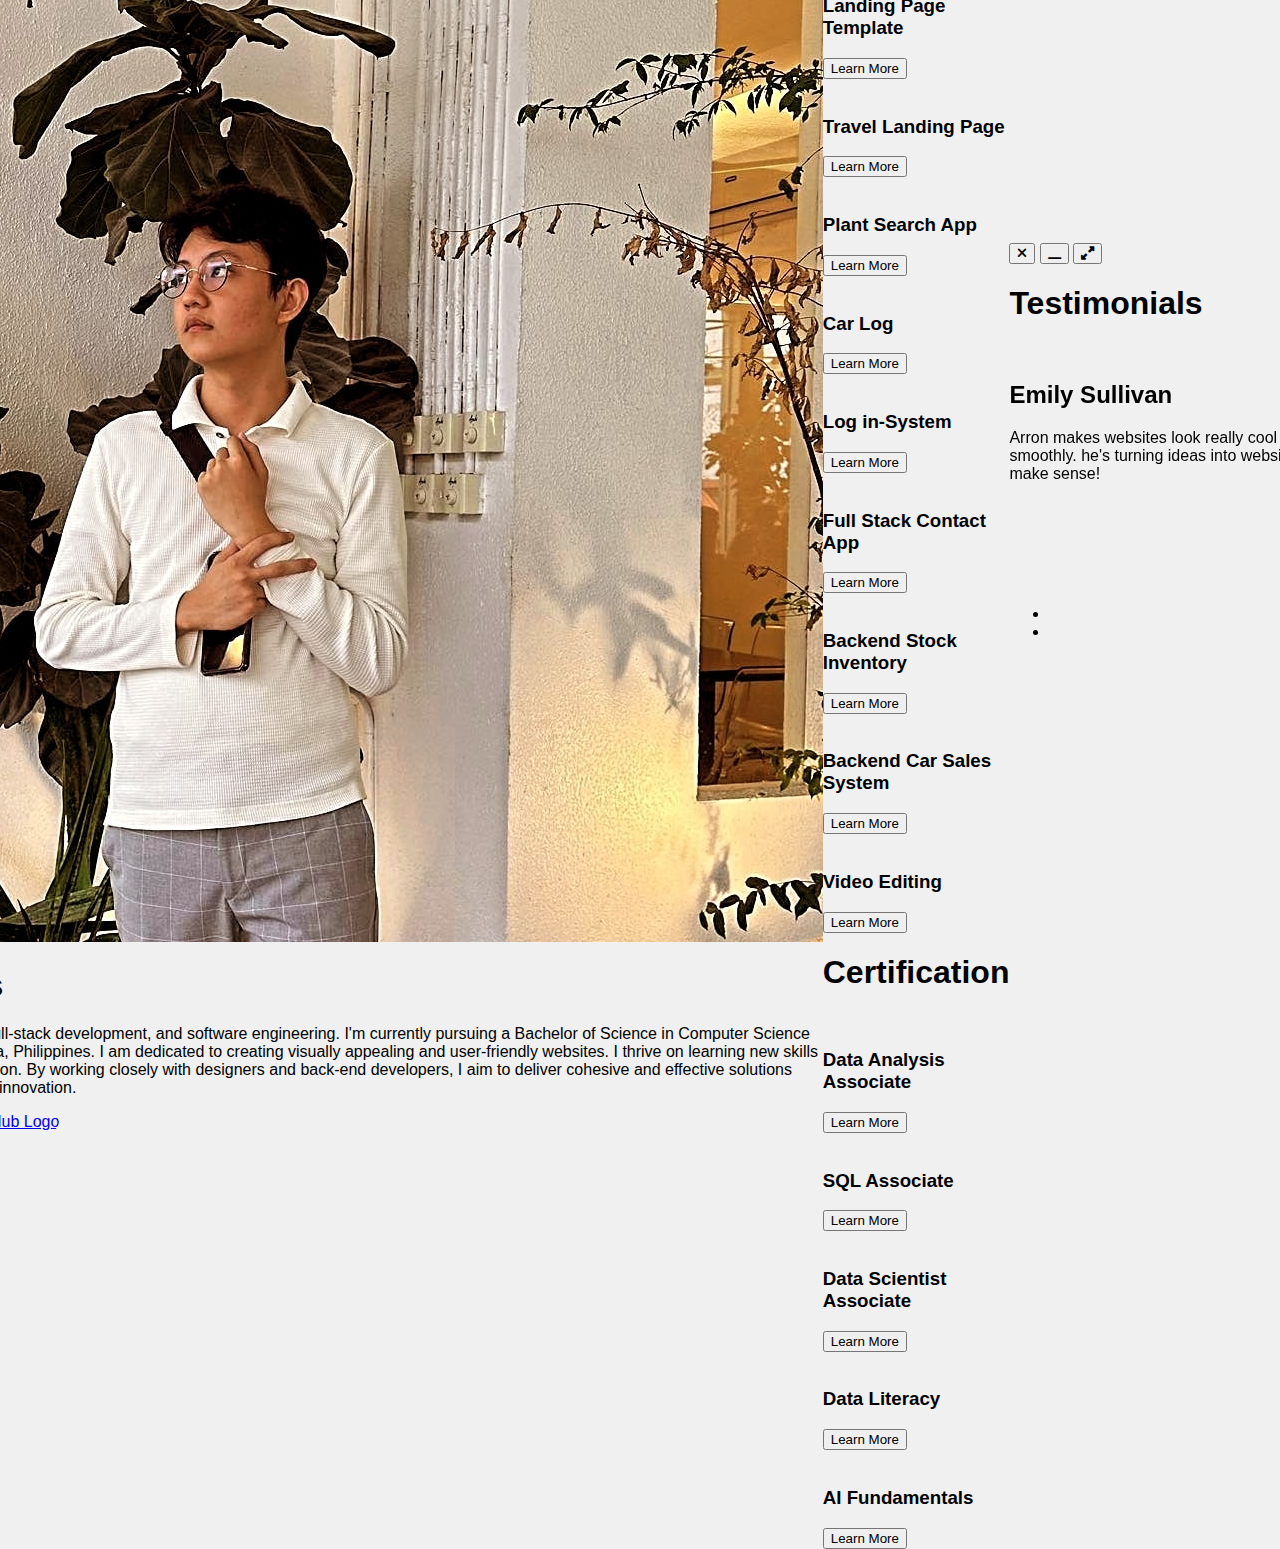
==== index.html @ 1fa1aa53 "Update index.html" ====
<!DOCTYPE html>
<html lang="en">

<head>
    <meta charset="UTF-8">
    <meta name="viewport" content="width=device-width, initial-scale=1.0">
    <title>Portfolio</title>
    <link rel="stylesheet" href="style.css">
    <link rel="stylesheet" href="https://cdnjs.cloudflare.com/ajax/libs/font-awesome/6.4.2/css/all.min.css">
    <link rel="stylesheet" href="https://cdn.jsdelivr.net/npm/swiper@11/swiper-bundle.min.css">

    <meta name="viewport" content="width=device-width, initial-scale=1.0">

    <style>
        body {
            font-family: Arial, sans-serif;
            display: flex;
            justify-content: center;
            align-items: center;
            height: 100vh;
            margin: 0;
            background-color: #f0f0f0;
        }

        .social-links {
            display: flex;
            gap: 20px;
        }

        .social-links a {
            display: inline-block;
            transition: transform 0.3s ease, box-shadow 0.3s ease;
        }

        .social-links a img {
            width: 30px;
            height: 30px;
            border-radius: 15px;
        }

        .social-links a:hover {
            transform: scale(1.1);
            box-shadow: 0 4px 8px rgba(0, 0, 0, 0.2);
        }
    </style>
    
</head>

<body>

    <body>
        <section>
            <div class="icon-container">
                <div class="icon-box about" data-modal="about">
                    <i class="fa-regular fa-address-card"></i>
                </div>
                <div class="icon-box projects" data-modal="projects">
                    <i class="fa-solid fa-laptop-code"></i>
                </div>
                <div class="icon-box testimonial" data-modal="testimonial">
                    <i class="fa-solid fa-users-rectangle"></i>
                </div>
                <div class="icon-box contact" data-modal="contact">
                    <i class="fa-solid fa-envelope"></i>
                </div>
            </div>
        </section>

        <div class="popup" id="about">
            <div class="popup-container">
                <div class="popup-header">
                    <div class="button-container">
                        <button class="close-btn circle-btn red">
                            <i class="fa-solid fa-xmark"></i>
                        </button>
                        <button class="close-btn circle-btn yellow">
                            <i class="fa-solid fa-window-minimize"></i>
                        </button>
                        <button class="maximize-btn circle-btn green">
                            <i class="fa-solid fa-up-right-and-down-left-from-center"></i>
                        </button>
                    </div>
                </div>
                <div class="popup-body about-container">
                    <div class="img-frame">
                        <img src="IMG_20240602_182649_114.jpg"
                            alt="" />
                    </div>
                    <div class="hero-content">
                        <h1>Arron Kian M. Parejas</h1>
                        <p>
                            I'm a freelancer specializing in video editing, full-stack development, and software engineering. 
                            I'm currently pursuing a Bachelor of Science in Computer Science at Holy Angel University in Angeles, 
                            Pampanga, Philippines. I am dedicated to creating visually appealing and user-friendly websites. 
                            I thrive on learning new skills and believe strongly in the power of collaboration. 
                            By working closely with designers and back-end developers, I aim to deliver cohesive and effective 
                            solutions that meet the highest standards of quality and innovation.
                        </p>
                    </div>
                    <div class="social-links">
                            <a href="https://www.facebook.com/arron.parejas" target="_blank">
                                <img src="https://upload.wikimedia.org/wikipedia/commons/5/51/Facebook_f_logo_%282019%29.svg" alt="Facebook Logo">
                            </a>
                            <a href="https://www.linkedin.com/in/arron-parejas-6711b6289/" target="_blank">
                                <img src="https://upload.wikimedia.org/wikipedia/commons/e/e8/Linkedin-logo-blue-In-square-40px.png" alt="LinkedIn Logo">
                            </a>
                            <a href="https://github.com/darknecrocities" target="_blank">
                                <img src="https://upload.wikimedia.org/wikipedia/commons/9/91/Octicons-mark-github.svg" alt="GitHub Logo">
                            </a>
                        </div>
                </div>
            </div>
        </div>

        <div class="popup" id="projects">
            <div class="popup-container">
                <div class="popup-header">
                    <div class="button-container">
                        <button class="close-btn circle-btn red">
                            <i class="fa-solid fa-xmark"></i>
                        </button>
                        <button class="close-btn circle-btn yellow">
                            <i class="fa-solid fa-window-minimize"></i>
                        </button>
                        <button class="maximize-btn circle-btn green">
                            <i class="fa-solid fa-up-right-and-down-left-from-center"></i>
                        </button>
                    </div>
                </div>

                <div class="popup-body">
                    <div class="skill-list">
                        <h1>Skills</h1>
                        <ul>
                            <li>HTML5</li>
                            <li>CSS3</li>
                            <li>Java Script</li>
                            <li>Java</li>
                            <li>Python</li>
                            <li>R</li>
                            <li>Ruby</li>
                            <li>SQL</li>
                            <li>Nodejs</li>
                            <li>React</li>
                            <li>Flask</li>
                            <li>Power BI</li>
                            <li>Tableu</li>
                            <li>Excel</li>
                            <li>Git</li>
                            <li>ChatGPT</li>
                            <li>Video Editor</li>
                        </ul>
                    </div>

                    <div class="project-container">
                        <h1>Projects</h1>
                        <div class="all-projects">
                            <div class="project-box">
                                <img src="https://github.com/ecemgo/mini-samples-great-tricks/assets/13468728/0c183f3d-cc94-4ed9-afea-4d33740dbf40"
                                    alt="" />
                                <div class="overlay">
                                    <h3>Adventure Landing Page</h3>
                                    <button class="more-btn">
                                        <span>Learn More</span>
                                    </button>
                                </div>
                            </div>

                            <div class="project-box">
                                <img src="https://github.com/ecemgo/mini-samples-great-tricks/assets/13468728/08c8b66f-7e24-42d9-848d-23e30f7e1968"
                                    alt="" />
                                <div class="overlay">
                                    <h3>Landing Page Template</h3>
                                    <button class="more-btn">
                                        <span>Learn More</span>
                                    </button>
                                </div>
                            </div>

                            <div class="project-box">
                                <img src="https://github.com/ecemgo/mini-samples-great-tricks/assets/13468728/d6e74bee-a0f6-416e-98cc-b0985caf507f"
                                    alt="" />
                                <div class="overlay">
                                    <h3>Travel Landing Page</h3>
                                    <button class="more-btn">
                                        <span>Learn More</span>
                                    </button>
                                </div>
                            </div>

                            <div class="project-box">
                                <img src="https://github.com/ecemgo/mini-samples-great-tricks/assets/13468728/28946a23-30af-4b36-b30b-e4a3e696aaf6"
                                    alt="" />
                                <div class="overlay">
                                    <h3>Plant Search App</h3>
                                    <button class="more-btn">
                                        <span>Learn More</span>
                                    </button>
                                </div>
                            </div>

                            <div class="project-box">
                                <img src="carlog.jpg"
                                    alt="" />
                                <div class="overlay">
                                    <h3>Car Log</h3>
                                    <button class="more-btn" onclick="window.location.href='https://github.com/darknecrocities/CarLog-Project'">
                                        <span>Learn More</span>
                                    </button>
                                </div>
                            </div>

                            <div class="project-box">
                                <img src="login.jpg"
                                    alt="" />
                                <div class="overlay">
                                    <h3> Log in-System </h3>
                                    <button class="more-btn" onclick="window.location.href='https://darknecrocities.github.io/Login-System/index.html'">
                                        <span>Learn More</span>
                                    </button>
                                </div>
                            </div>

                            <div class="project-box">
                                <img src="contact.jpg"
                                    alt="" />
                                <div class="overlay">
                                    <h3> Full Stack Contact App </h3>
                                    <button class="more-btn" onclick="window.location.href='https://github.com/darknecrocities/contact-app'">
                                        <span>Learn More</span>
                                    </button>
                                </div>
                            </div>

                            <div class="project-box">
                                <img src="inventory.png"
                                    alt="" />
                                <div class="overlay">
                                    <h3> Backend Stock Inventory </h3>
                                    <button class="more-btn" onclick="window.location.href='https://github.com/darknecrocities/Python-Inventory'">
                                        <span>Learn More</span>
                                    </button>
                                </div>
                            </div>

                            <div class="project-box">
                                <img src="districtcarsale.jpg"
                                    alt="" />
                                <div class="overlay">
                                    <h3> Backend Car Sales System </h3>
                                    <button class="more-btn" onclick="window.location.href='https://github.com/darknecrocities/Car-Sales-Backend-system'">
                                        <span>Learn More</span>
                                    </button>
                                </div>
                            </div>

                            <div class="project-box">
                                <img src="editing.jpg.jpg"
                                    alt="" />
                                <div class="overlay">
                                    <h3>Video Editing</h3>
                                    <button class="more-btn" onclick="window.location.href='https://drive.google.com/file/d/1LQm0m6u5bfdGpqv2YWkOsQnowcNROKAO/view?usp=sharing'">
                                        <span>Learn More</span>
                                    </button>
                                </div>
                            </div>
                        </div>
                    </div>
                   
                    <div class="project-container">
                        <h1>Certification</h1>
                        <div class="all-projects">
                            <div class="project-box">
                                <img src="dataanalyst.jpg"
                                    alt="" />
                                <div class="overlay">
                                    <h3>Data Analysis Associate</h3>
                                    <button class="more-btn" onclick="window.location.href='https://www.datacamp.com/certificate/DAA0013473426379'">
                                        <span>Learn More</span>
                                    </button>
                                </div>
                            </div>

                            <div class="project-box">
                                <img src="sql.jpg"
                                    alt="" />
                                <div class="overlay">
                                    <h3>SQL Associate</h3>
                                    <button class="more-btn" onclick="window.location.href='https://www.datacamp.com/certificate/SQA0013788249094'">
                                        <span>Learn More</span>
                                    </button>
                                </div>
                            </div>

                            <div class="project-box">
                                <img src="data_scientist cert.png"
                                    alt="" />
                                <div class="overlay">
                                    <h3>Data Scientist Associate</h3>
                                    <button class="more-btn" onclick="window.location.href='https://www.datacamp.com/certificate/DSA0017896091432'">
                                        <span>Learn More</span>
                                    </button>
                                </div>
                            </div>

                            <div class="project-box">
                                <img src="dataliteracy.png"
                                    alt="" />
                                <div class="overlay">
                                    <h3>Data Literacy</h3>
                                    <button class="more-btn" onclick="window.location.href='https://www.datacamp.com/skill-verification/DL0035186334158'">
                                        <span>Learn More</span>
                                    </button>
                                </div>
                            </div>

                            <div class="project-box">
                                <img src="ai.png"
                                    alt="" />
                                <div class="overlay">
                                    <h3>AI Fundamentals</h3>
                                    <button class="more-btn" onclick="window.location.href='https://www.datacamp.com/skill-verification/AIF0026692364605'">
                                        <span>Learn More</span>
                                    </button>
                                </div>
                            </div>
                        </div>
                    </div>
                </div>
            </div>
        </div>

        <div class="popup" id="testimonial">
            <div class="popup-container">
                <div class="popup-header">
                    <div class="button-container">
                        <button class="close-btn circle-btn red">
                            <i class="fa-solid fa-xmark"></i>
                        </button>
                        <button class="close-btn circle-btn yellow">
                            <i class="fa-solid fa-window-minimize"></i>
                        </button>
                        <button class="maximize-btn circle-btn green">
                            <i class="fa-solid fa-up-right-and-down-left-from-center"></i>
                        </button>
                    </div>
                </div>
                <div class="popup-body testimonial-container">
                    <h1>Testimonials</h1>

                    <div class="slider-container">
                        <div class="swiper">
                            <div class="swiper-wrapper">
                                <div class="swiper-slide">
                                    <div class="user-info">
                                        <img src="https://github.com/ecemgo/mini-samples-great-tricks/assets/13468728/c3e8a2a1-ab19-4fae-be0c-92bb3b6f3122"
                                            alt="" />
                                        <h2>Emily Sullivan</h2>
                                    </div>
                                    <p>
                                        Arron makes websites look really cool and work smoothly.
                                        he's turning ideas into websites that just make sense!
                                    </p>
                                </div>

                                <div class="swiper-slide">
                                    <div class="user-info">
                                        <img src="https://github.com/ecemgo/mini-samples-great-tricks/assets/13468728/f54a0d84-8f52-4fa6-886f-0acb5a724130"
                                            alt="" />
                                        <h2>Oliver Reynolds</h2>
                                    </div>
                                    <p>
                                        Arron is the go to person for making websites look awesome.
                                        he pays attention to the details that make a big
                                        difference.
                                    </p>
                                </div>

                                <div class="swiper-slide">
                                    <div class="user-info">
                                        <img src="https://scontent.fcrk1-5.fna.fbcdn.net/v/t1.6435-9/55604062_10218444903336395_2110021465775538176_n.jpg?_nc_cat=104&ccb=1-7&_nc_sid=5f2048&_nc_eui2=AeE_Z87tKIkoNyghG697ld9CRwQs2TSxpxBHBCzZNLGnED_C1-ZPMgwcHaxtAIsBQhLX4Rrg4Ezcl2bhuNx_A6hJ&_nc_ohc=LbiQhu3GedAQ7kNvgFLnwWf&_nc_ht=scontent.fcrk1-5.fna&oh=00_AYBmT_bO5Y8tq6QAjo_0UMkQv6UJiRdVjm4Ins9vBk2n4w&oe=667B8995"
                                            alt="" />
                                        <h2>Ma. Rubeth Hipolito</h2>
                                    </div>
                                    <p>
                                        Arron Parejas, who served as the class president in my Big History 2 class, 
                                        is someone whom I relied on for the most part of the semester.His ability to communicate well for 
                                        and with the class made a lot of our academic engagements easier to handle. Also, he is persistent 
                                        and diligent enough to accomplish many tasks. I can say he is responsible and forward-looking as a 
                                        student and leader.
                                    </p>
                                </div>

                                <div class="swiper-slide swiper-no-swiping">
                                    <div class="user-info">
                                        <img src="luks.jpg"
                                            alt="" />
                                        <h2>Harrison Lucas</h2>
                                    </div>
                                    <p>
                                        This video editor transformed my footage into a stunning, 
                                        professional masterpiece with impeccable attention to detail and creative flair. 
                                        Their ability to seamlessly blend transitions and enhance the narrative flow exceeded my expectations, 
                                        making the final product truly exceptional.
                                    </p>
                                </div>
                            </div>
                            <ul class="control" id="custom-control">
                                <li class="prev">
                                    <ion-icon class="arrow" name="caret-back-outline"></ion-icon>
                                </li>
                                <li class="next">
                                    <ion-icon class="arrow" name="caret-forward-outline"></ion-icon>
                                </li>
                            </ul>
                        </div>
                    </div>
                </div>
            </div>
        </div>

        <div class="popup" id="contact">
            <div class="popup-container">
                <div class="popup-header">
                    <div class="button-container">
                        <button class="close-btn circle-btn red">
                            <i class="fa-solid fa-xmark"></i>
                        </button>
                        <button class="close-btn circle-btn yellow">
                            <i class="fa-solid fa-window-minimize"></i>
                        </button>
                        <button class="maximize-btn circle-btn green">
                            <i class="fa-solid fa-up-right-and-down-left-from-center"></i>
                        </button>
                    </div>
                </div>
                <body>
                    <div class="popup-body contact-container">
                        <h1>Contact</h1>
                        <p>Hi there, you can contact with me via email "parejasarronkian@gmail.com".</p>
                        <form id="contact-form">
                            <label for="name">Name</label>
                            <input type="text" id="name" name="name" placeholder="Your name.." />
                
                            <label for="email">Email</label>
                            <input type="text" id="email" name="email" placeholder="Your mail.." />
                
                            <label for="subject">Message</label>
                            <textarea id="subject" name="subject" placeholder="Write something.." style="height: 200px"></textarea>
                
                            <button class="submit-btn more-btn" type="submit">
                                <span>Submit <i class="fa-solid fa-paper-plane"></i></span>
                            </button>
                        </form>
                    </div>
                
                    <!-- Add your scripts at the end of the body tag -->
                    <script src="https://cdn.jsdelivr.net/npm/swiper@11/swiper-bundle.min.js"></script>
                    <script src="https://unpkg.com/ionicons@7.1.0/dist/ionicons/ionicons.esm.js"></script>
                    <script src="https://unpkg.com/ionicons@7.1.0/dist/ionicons/ionicons.js"></script>
                    <script src="https://cdn.emailjs.com/dist/email.min.js"></script>
                    <script src="script.js"></script>
                </body>
                
                </html>
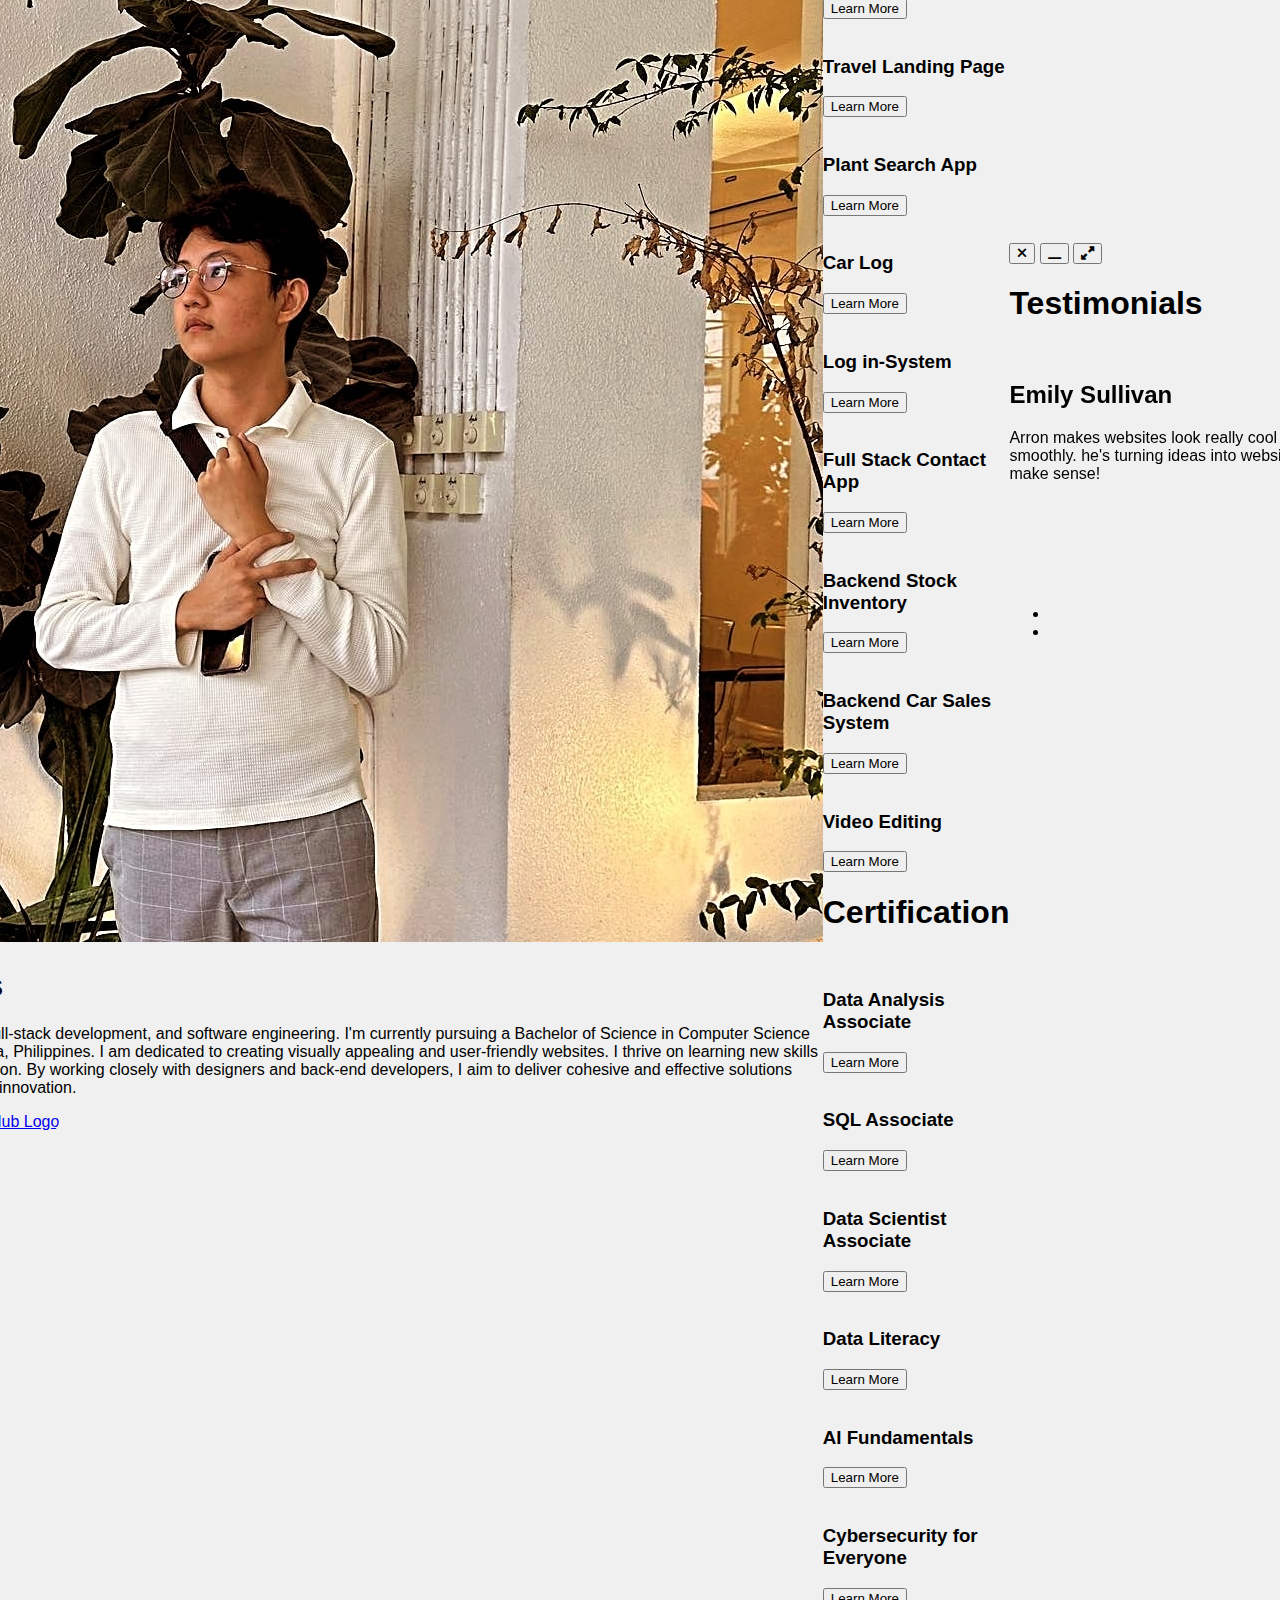
==== commit ebc3cc41: "cybersec" ====
--- a/index.html
+++ b/index.html
@@ -324,6 +324,17 @@
                                     </button>
                                 </div>
                             </div>
+
+                            <div class="project-box">
+                                <img src="ai.png"
+                                    alt="" />
+                                <div class="overlay">
+                                    <h3>Cybersecurity for Everyone</h3>
+                                    <button class="more-btn" onclick="window.location.href='https://www.coursera.org/account/accomplishments/verify/EDI92QSCHO7D'">
+                                        <span>Learn More</span>
+                                    </button>
+                                </div>
+                            </div>
                         </div>
                     </div>
                 </div>
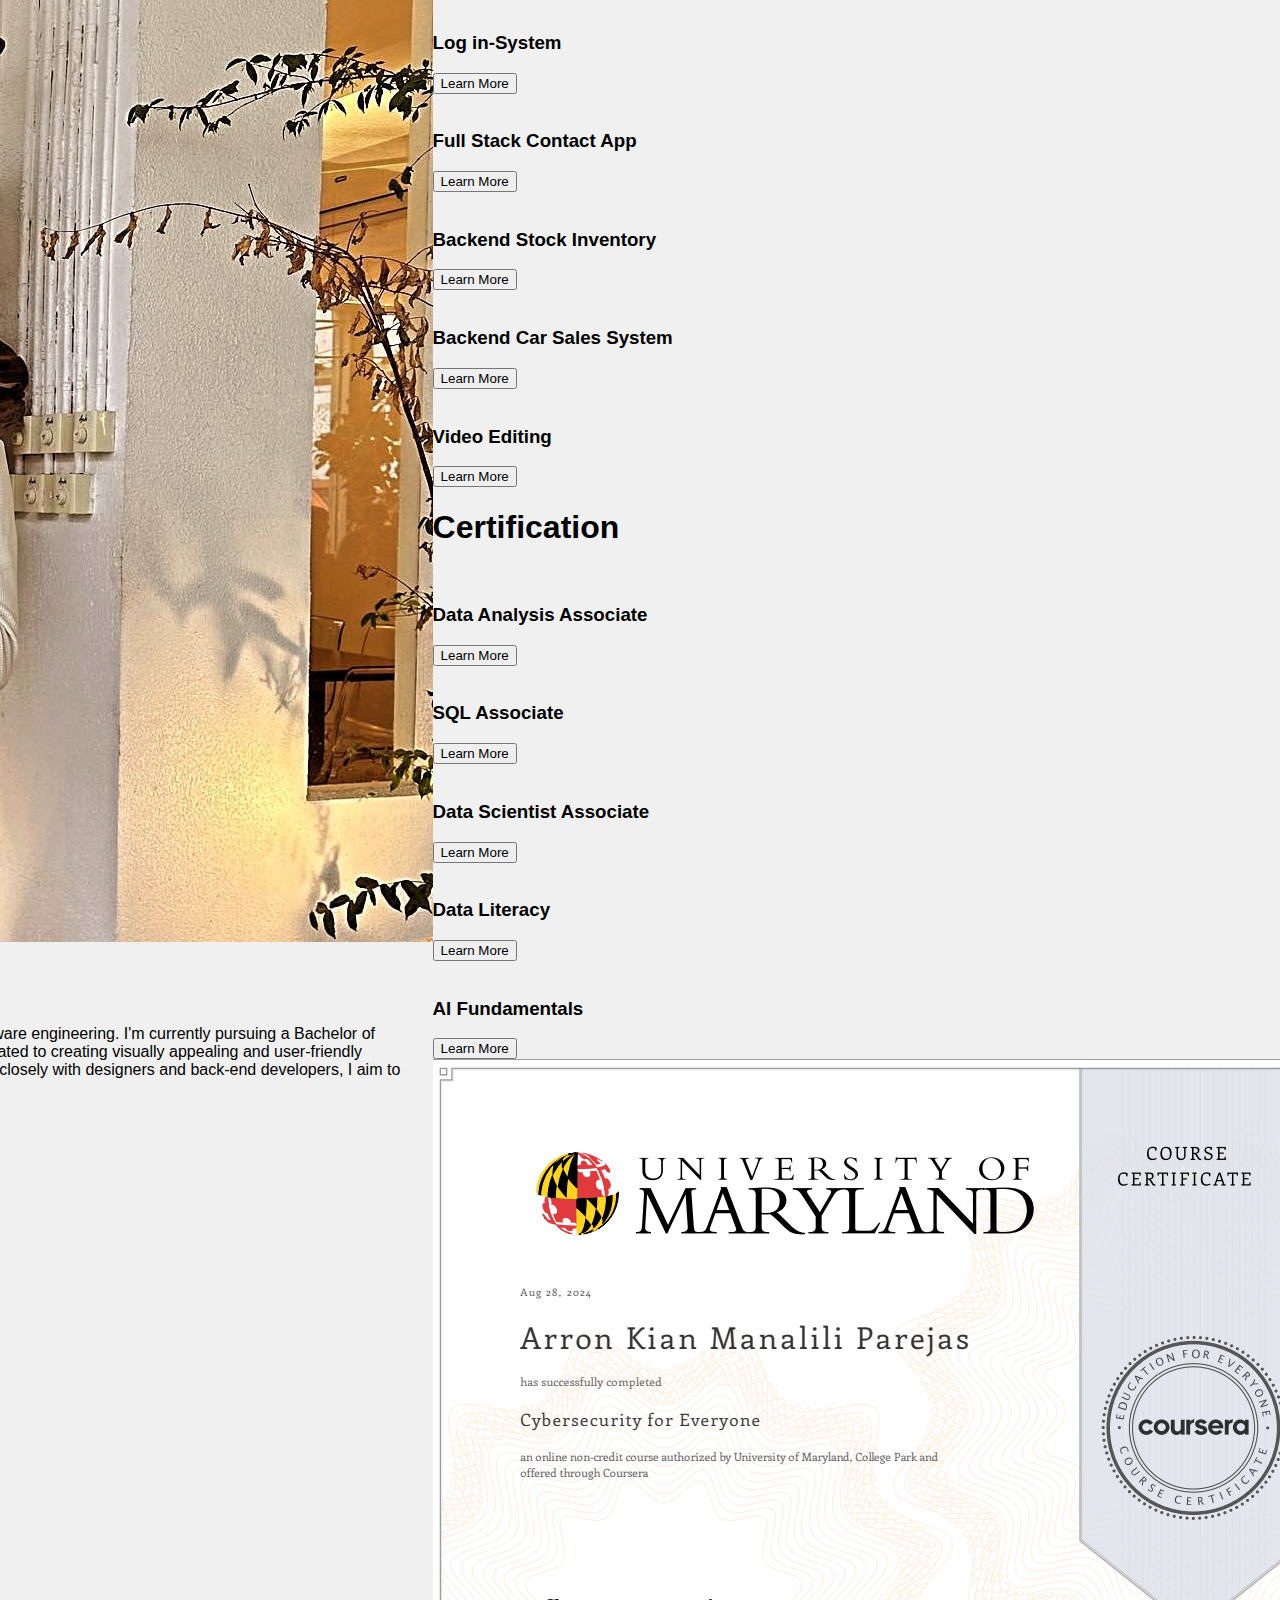
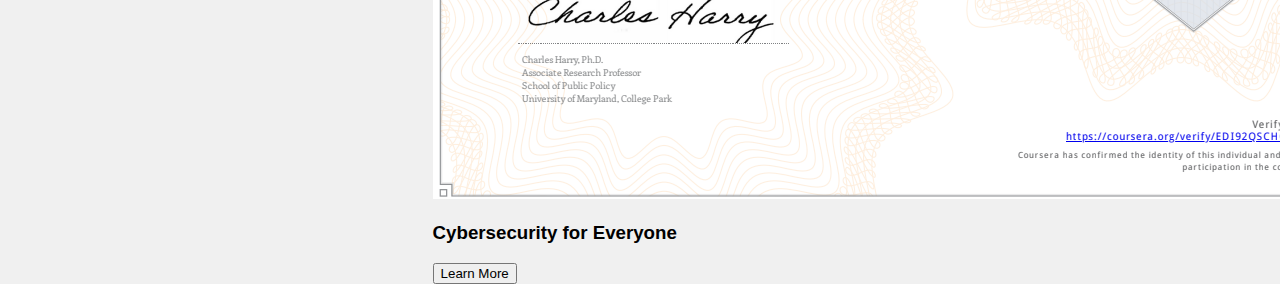
==== commit 620ab1ce: "help me deez nutz" ====
--- a/index.html
+++ b/index.html
@@ -89,7 +89,7 @@
                     <div class="hero-content">
                         <h1>Arron Kian M. Parejas</h1>
                         <p>
-                            I'm a freelancer specializing in video editing, full-stack development, and software engineering. 
+                            I'm a currently freelancing specializing in video editing, photography, full-stack development, and software engineering. 
                             I'm currently pursuing a Bachelor of Science in Computer Science at Holy Angel University in Angeles, 
                             Pampanga, Philippines. I am dedicated to creating visually appealing and user-friendly websites. 
                             I thrive on learning new skills and believe strongly in the power of collaboration. 
@@ -326,7 +326,7 @@
                             </div>
 
                             <div class="project-box">
-                                <img src="ai.png"
+                                <img src="cyb.png"
                                     alt="" />
                                 <div class="overlay">
                                     <h3>Cybersecurity for Everyone</h3>
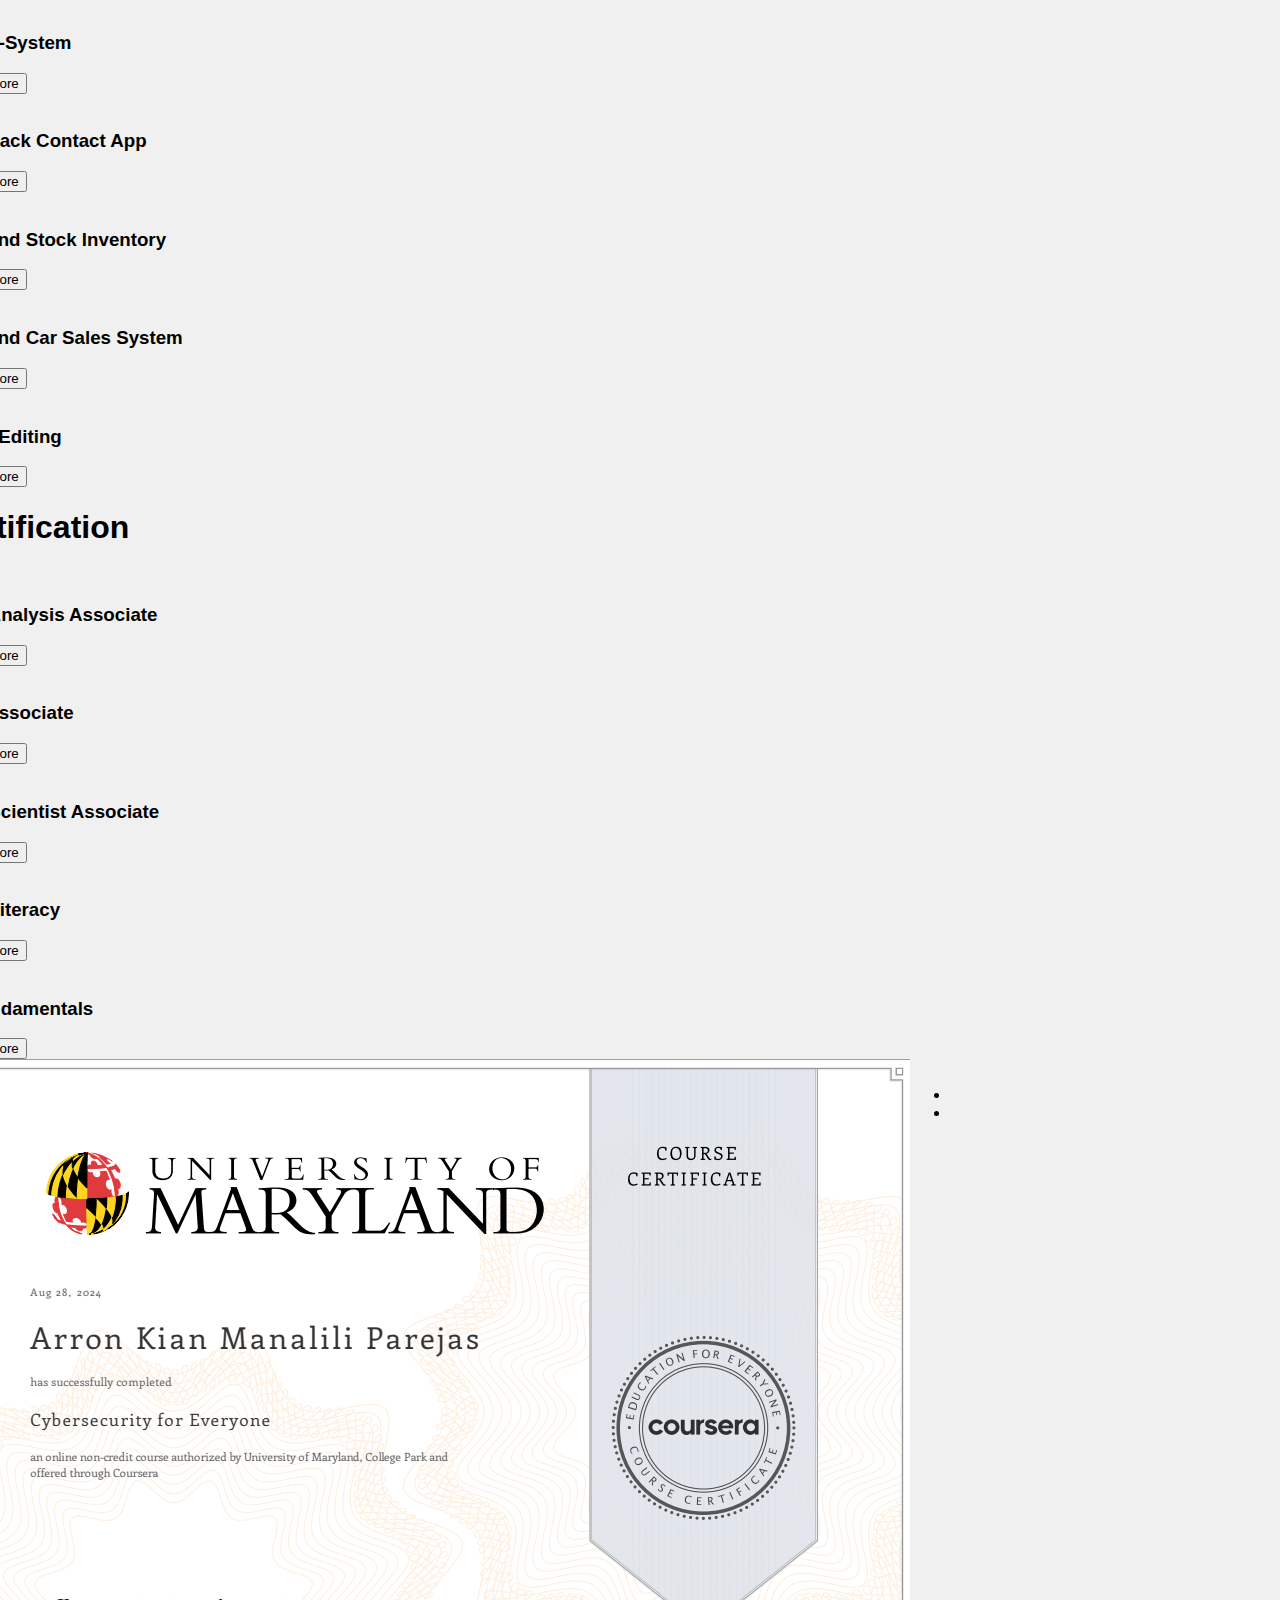
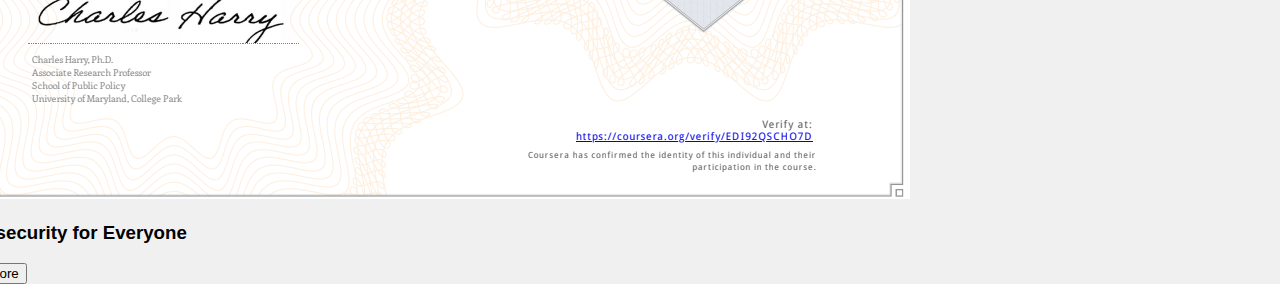
==== commit 36bb1067: "Update index.html" ====
--- a/index.html
+++ b/index.html
@@ -415,6 +415,29 @@
                                         making the final product truly exceptional.
                                     </p>
                                 </div>
+
+                                <div class="swiper-slide swiper-no-swiping">
+                                    <div class="user-info">
+                                        <img src="placeholde.jpg"
+                                            alt="" />
+                                        <h2>Ronilyn M. Tehan</h2>
+                                    </div>
+                                    <p>
+                                        Arron Kian embodies the qualities of an efficient and well-structured object in Object-Oriented Programming, 
+                                        where his diligence, dedication, and collaborative nature form the core of his academic success. His consistent 
+                                        focus and effort resemble the stability of an object's internal state, allowing him to approach his studies with
+                                    </p>
+                                    <p>
+                                        care and ensuring high performance. Arron's academic achievements can be likened to a well-optimized algorithm 
+                                        methodical, precise, and focused on solving complex problems effectively. Additionally, his enthusiastic 
+                                        participation in the classroom acts like a key component of a data structure, facilitating smooth interactions
+                                    </p>
+                                    <p>
+                                        among peers and enhancing the overall learning environment. In this way, Arron not only excels individually but 
+                                        also contributes significantly to the success of the group, ensuring that the classroom functions as a cohesive 
+                                        and dynamic system.
+                                    </p>
+                                </div>
                             </div>
                             <ul class="control" id="custom-control">
                                 <li class="prev">
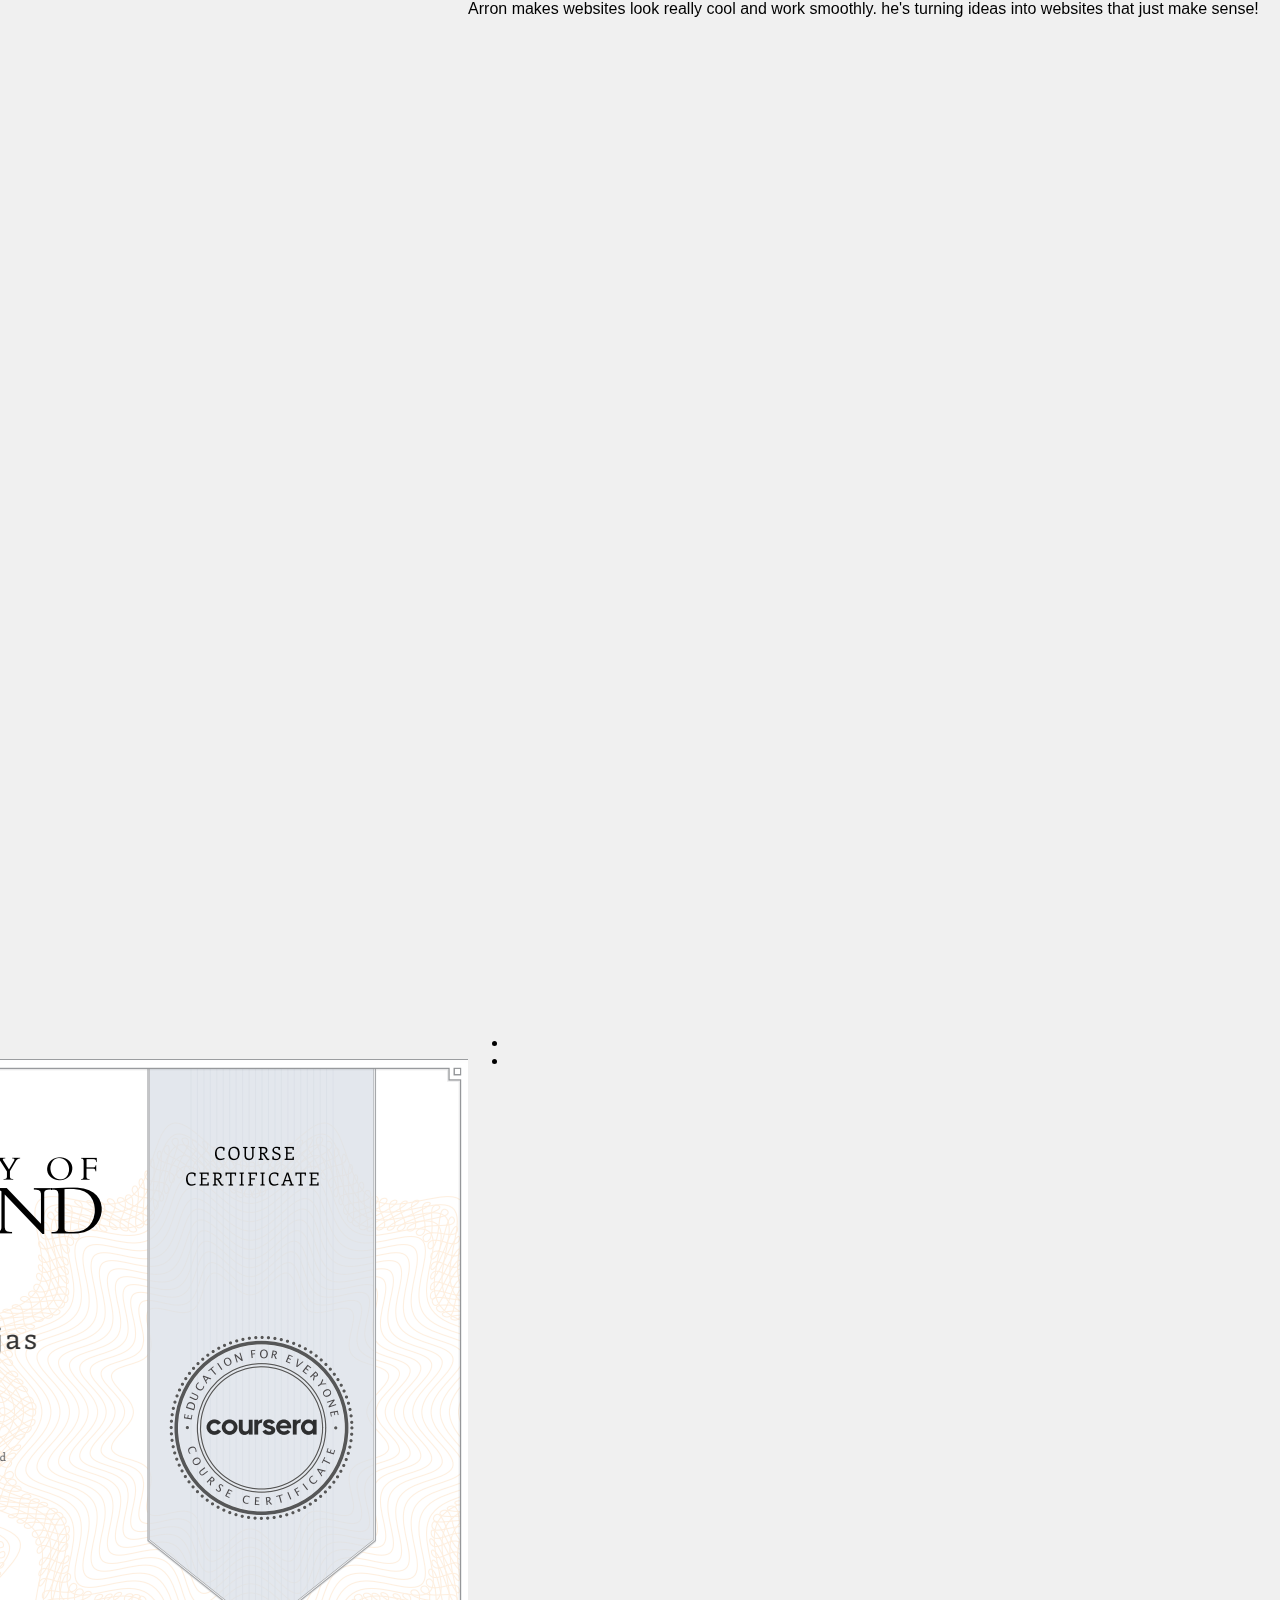
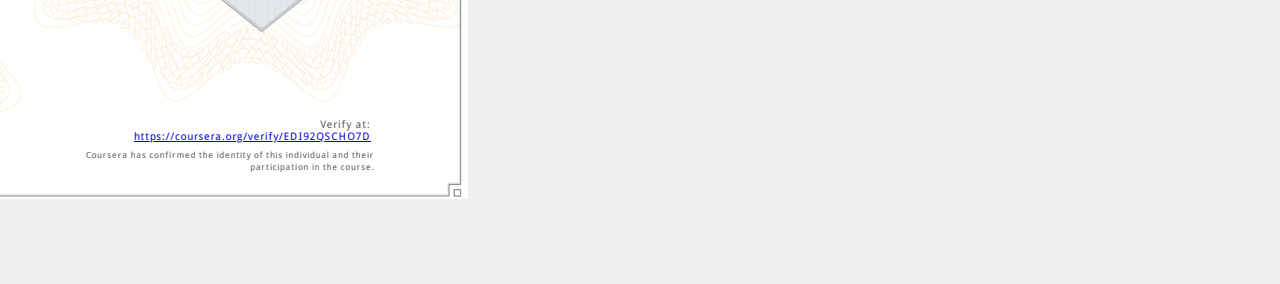
==== commit fefec18b: "Update index.html" ====
--- a/index.html
+++ b/index.html
@@ -389,7 +389,7 @@
 
                                 <div class="swiper-slide">
                                     <div class="user-info">
-                                        <img src="https://scontent.fcrk1-5.fna.fbcdn.net/v/t1.6435-9/55604062_10218444903336395_2110021465775538176_n.jpg?_nc_cat=104&ccb=1-7&_nc_sid=5f2048&_nc_eui2=AeE_Z87tKIkoNyghG697ld9CRwQs2TSxpxBHBCzZNLGnED_C1-ZPMgwcHaxtAIsBQhLX4Rrg4Ezcl2bhuNx_A6hJ&_nc_ohc=LbiQhu3GedAQ7kNvgFLnwWf&_nc_ht=scontent.fcrk1-5.fna&oh=00_AYBmT_bO5Y8tq6QAjo_0UMkQv6UJiRdVjm4Ins9vBk2n4w&oe=667B8995"
+                                        <img src="placeholde.jpg"
                                             alt="" />
                                         <h2>Ma. Rubeth Hipolito</h2>
                                     </div>
@@ -423,19 +423,11 @@
                                         <h2>Ronilyn M. Tehan</h2>
                                     </div>
                                     <p>
-                                        Arron Kian embodies the qualities of an efficient and well-structured object in Object-Oriented Programming, 
-                                        where his diligence, dedication, and collaborative nature form the core of his academic success. His consistent 
-                                        focus and effort resemble the stability of an object's internal state, allowing him to approach his studies with
-                                    </p>
-                                    <p>
-                                        care and ensuring high performance. Arron's academic achievements can be likened to a well-optimized algorithm 
-                                        methodical, precise, and focused on solving complex problems effectively. Additionally, his enthusiastic 
-                                        participation in the classroom acts like a key component of a data structure, facilitating smooth interactions
-                                    </p>
-                                    <p>
-                                        among peers and enhancing the overall learning environment. In this way, Arron not only excels individually but 
-                                        also contributes significantly to the success of the group, ensuring that the classroom functions as a cohesive 
-                                        and dynamic system.
+                                       Arron Kian exemplifies the qualities of a well-structured object in Object-Oriented Programming and Programming 
+                                        Data Structures. His diligence and dedication drive his academic success, reflecting the stability of an object's 
+                                        state. Just as optimized algorithms tackle complex problems, Arron approaches challenges effectively. His 
+                                        enthusiastic participation enhances classroom interactions, fostering a cohesive learning environment where he excels 
+                                        individually and supports his peers' success.
                                     </p>
                                 </div>
                             </div>
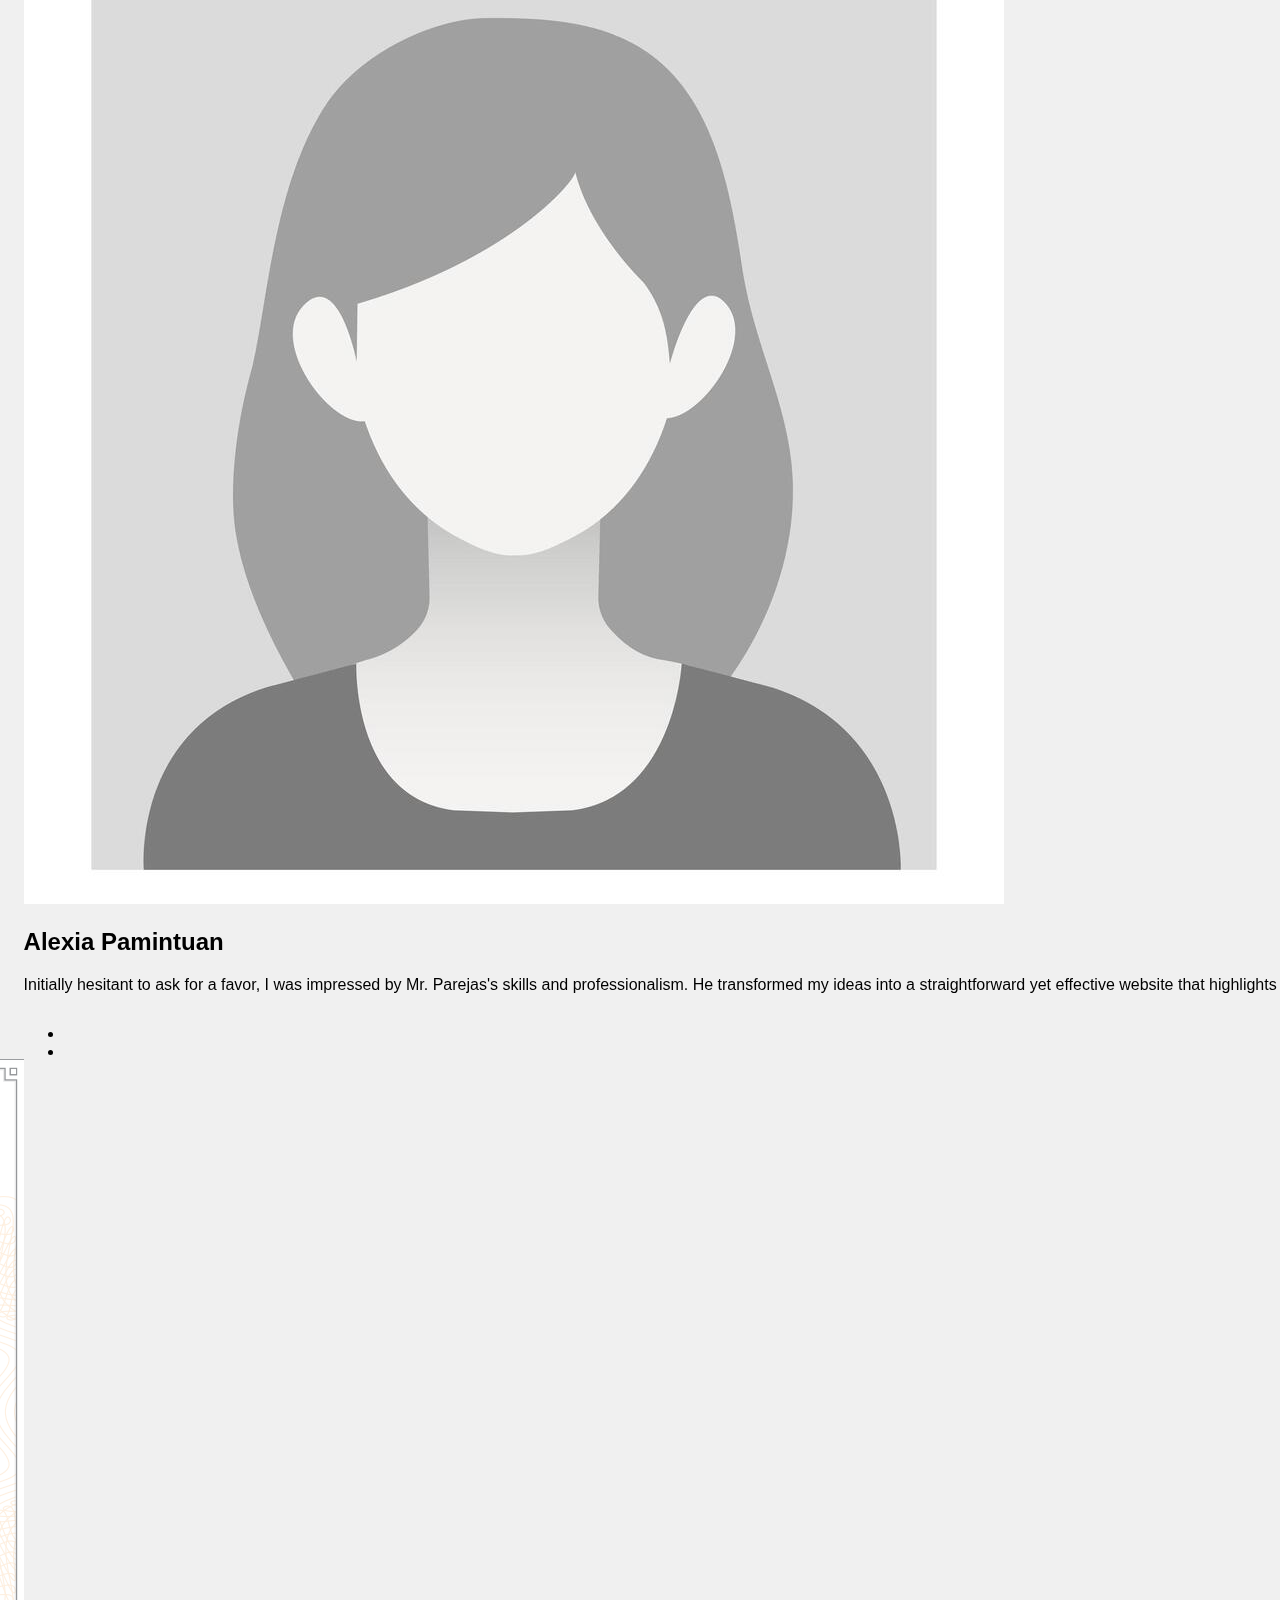
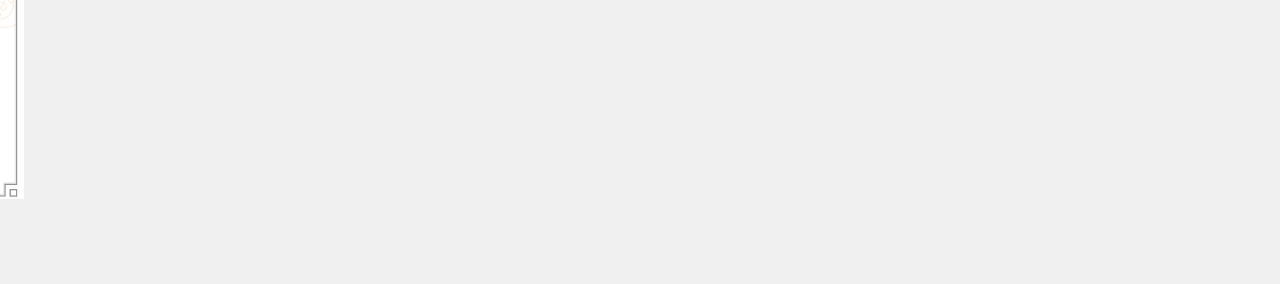
==== commit 3701b956: "Update index.html" ====
--- a/index.html
+++ b/index.html
@@ -364,13 +364,15 @@
                             <div class="swiper-wrapper">
                                 <div class="swiper-slide">
                                     <div class="user-info">
-                                        <img src="https://github.com/ecemgo/mini-samples-great-tricks/assets/13468728/c3e8a2a1-ab19-4fae-be0c-92bb3b6f3122"
+                                        <img src="placeholde.jpg"
                                             alt="" />
-                                        <h2>Emily Sullivan</h2>
+                                        <h2>Alexia Pamintuan</h2>
                                     </div>
                                     <p>
-                                        Arron makes websites look really cool and work smoothly.
-                                        he's turning ideas into websites that just make sense!
+                                        Initially hesitant to ask for a favor, I was impressed by Mr. Parejas's skills and professionalism. He transformed 
+                                        my ideas into a straightforward yet effective website that highlights its focus and theme. I appreciated his quick 
+                                        and confident execution, especially in the animations and layout. Overall, I’m impressed with his work and will 
+                                        definitely recommend his skills to others.
                                     </p>
                                 </div>
 
@@ -423,11 +425,9 @@
                                         <h2>Ronilyn M. Tehan</h2>
                                     </div>
                                     <p>
-                                       Arron Kian exemplifies the qualities of a well-structured object in Object-Oriented Programming and Programming 
-                                        Data Structures. His diligence and dedication drive his academic success, reflecting the stability of an object's 
-                                        state. Just as optimized algorithms tackle complex problems, Arron approaches challenges effectively. His 
-                                        enthusiastic participation enhances classroom interactions, fostering a cohesive learning environment where he excels 
-                                        individually and supports his peers' success.
+                                       Arron Kian exemplifies a well-structured object in Object-Oriented Programming and Programming Data Structures. His diligence 
+                                        and dedication drive academic success, while his effective problem-solving reflects optimized algorithms. Arron’s enthusiastic
+                                        participation fosters a cohesive classroom environment, allowing him to excel individually and support his peers.
                                     </p>
                                 </div>
                             </div>
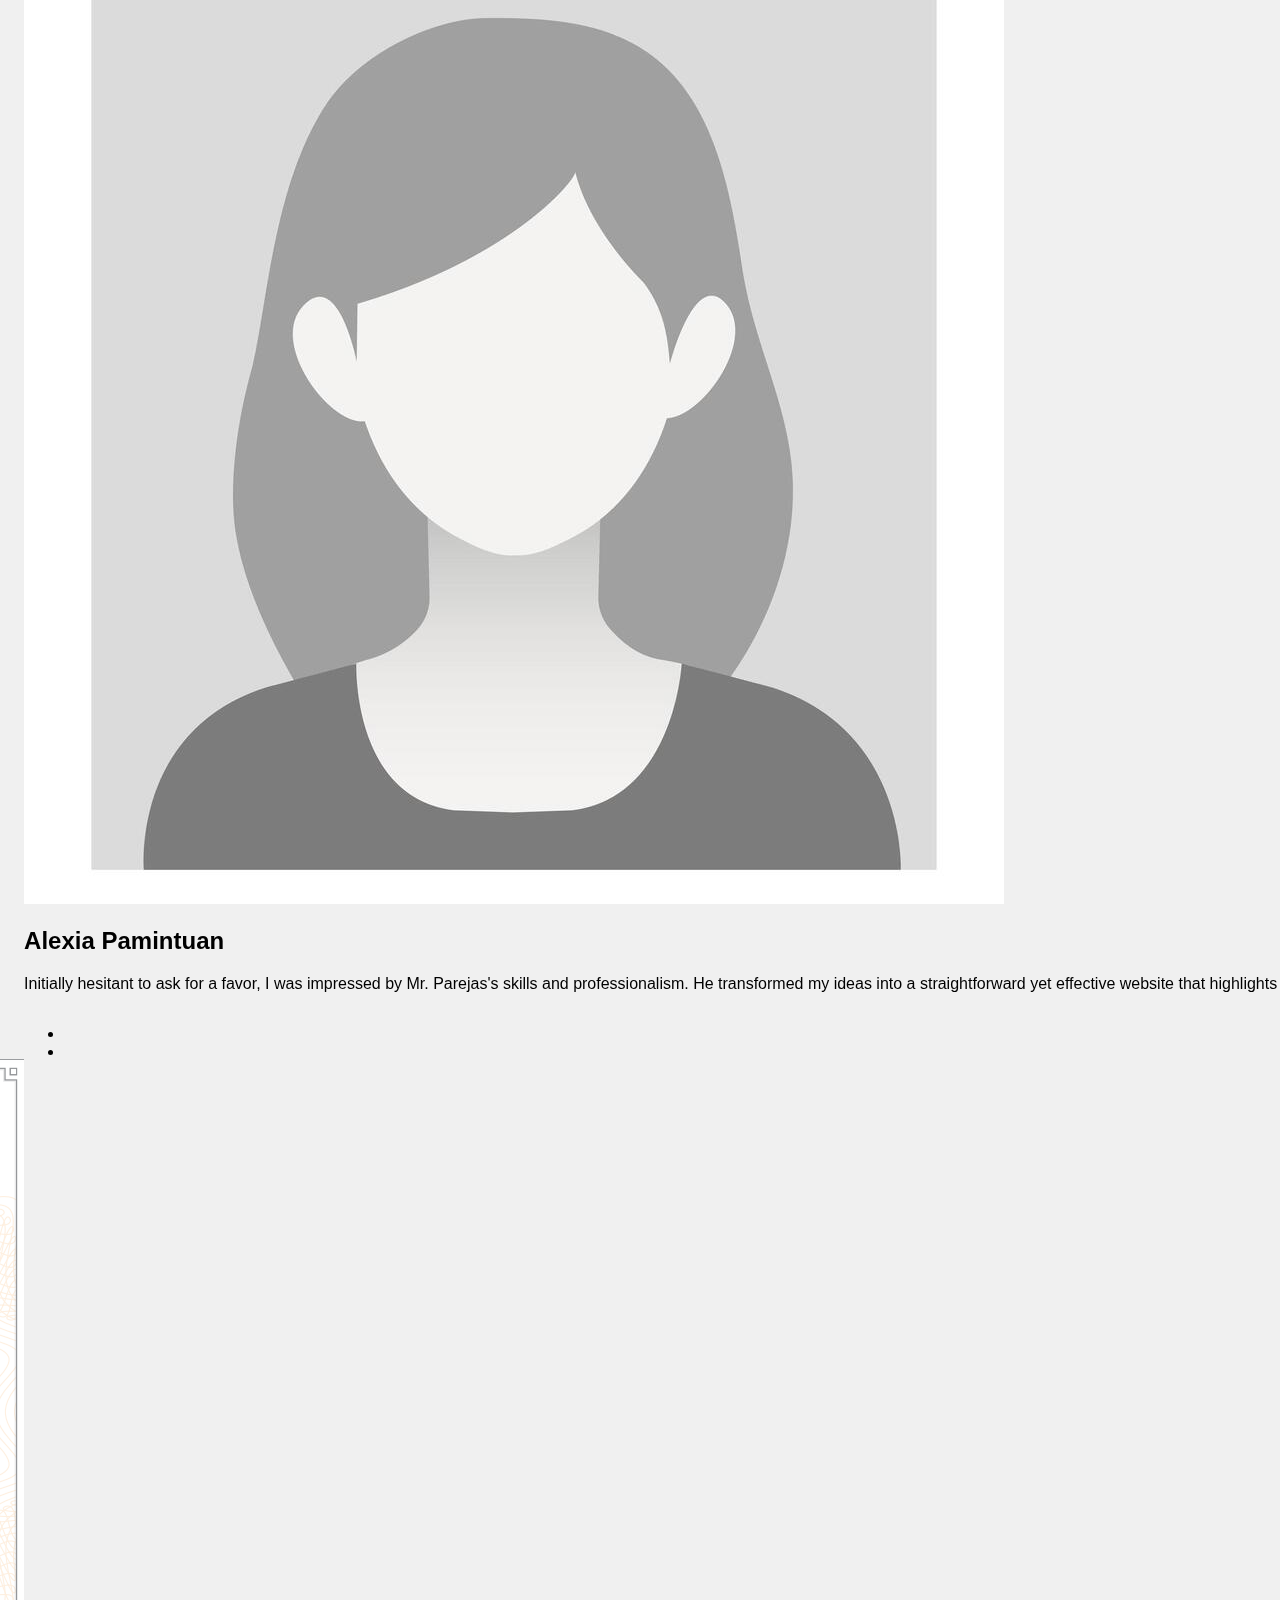
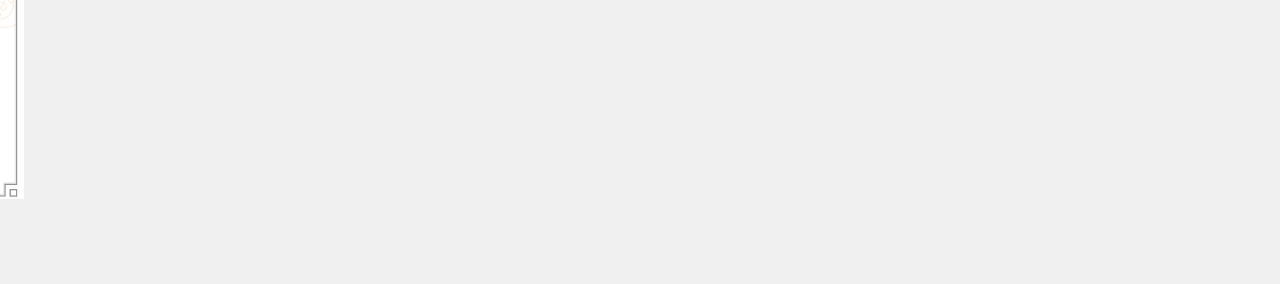
==== commit 4498d176: "Update index.html" ====
--- a/index.html
+++ b/index.html
@@ -422,7 +422,7 @@
                                     <div class="user-info">
                                         <img src="placeholde.jpg"
                                             alt="" />
-                                        <h2>Ronilyn M. Tehan</h2>
+                                        <h2>Ronilyn M. Telan</h2>
                                     </div>
                                     <p>
                                        Arron Kian exemplifies a well-structured object in Object-Oriented Programming and Programming Data Structures. His diligence 
